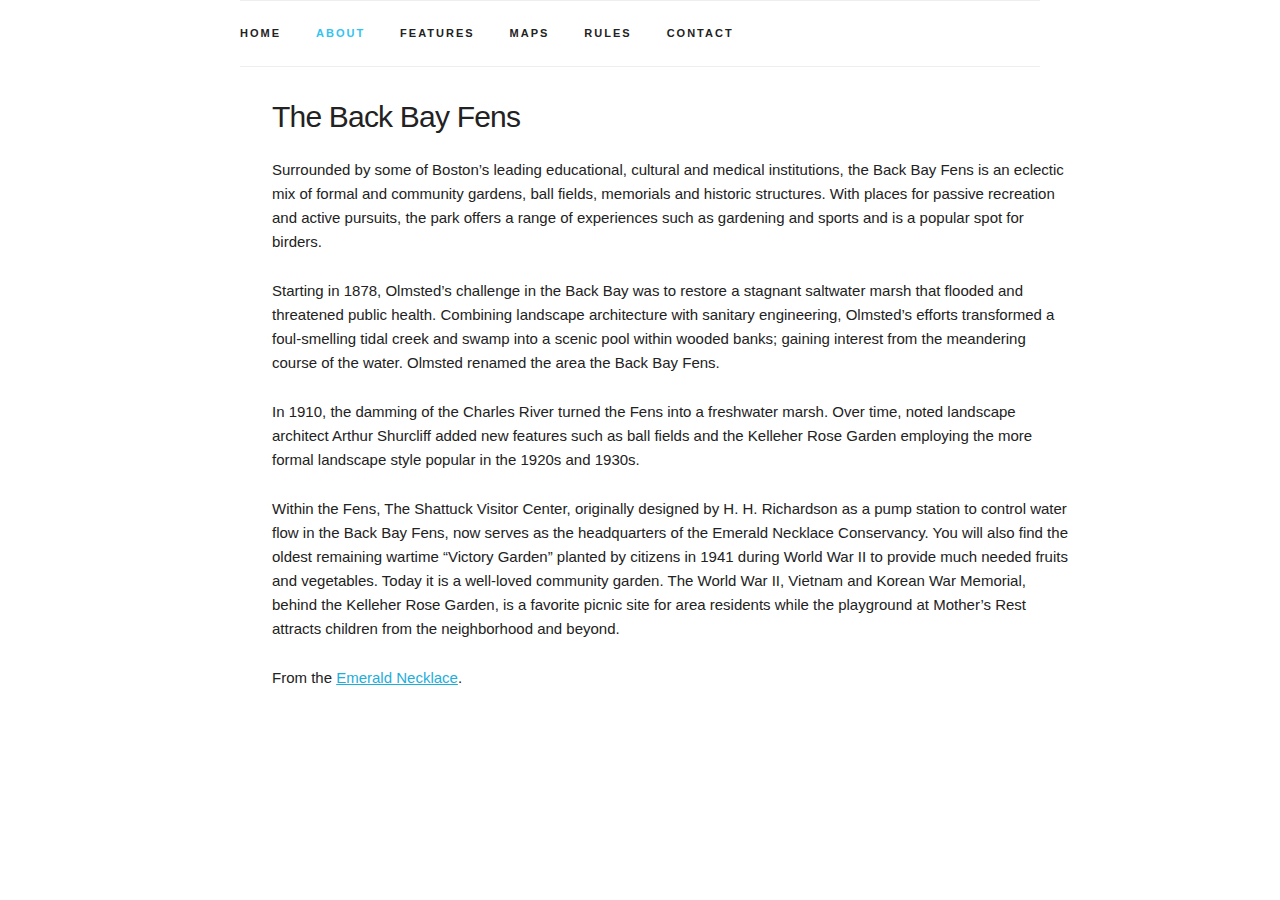
==== about.html @ 6f0f012e "Initial Commit" ====
<!DOCTYPE html>
<html lang="en">
<head>
  <meta charset="utf-8">
  <title>About</title>
  <meta name="description" content="">
  <meta name="author" content="">
  <!-- Mobile Specific Metas
  –––––––––––––––––––––––––––––––––––––––––––––––––– -->
  <meta name="viewport" content="width=device-width, initial-scale=1">
  <!-- FONT
  –––––––––––––––––––––––––––––––––––––––––––––––––– -->
  <link href="https://www.google.com/fonts#UsePlace:use/Collection:Raleway:400,300,600" rel="stylesheet" type="text/css">
  <!-- CSS
  –––––––––––––––––––––––––––––––––––––––––––––––––– -->
  <link rel="stylesheet" href="css/normalize.css"> 	
  <link rel="stylesheet" href="css/skeleton.css">
  <link rel="stylesheet" href="css/styles.css">
  <!-- JavaScript
  –––––––––––––––––––––––––––––––––––––––––––––––––– -->
  <script src="https://ajax.googleapis.com/ajax/libs/jquery/1.12.2/jquery.min.js"></script>
  <script src="scripts/script.js"></script>
  <!-- Favicon
  –––––––––––––––––––––––––––––––––––––––––––––––––– -->
  <link rel="icon" type="image/png" href="images/favicon.png">
</head>
<div id="part2" class="this_should_be_the_body">
<body>

  <!-- Primary Page Layout
  –––––––––––––––––––––––––––––––––––––––––––––––––– -->
  <div class="container">
    <div class="row">
    <div class="navbar-spacer"></div>
    <nav class="navbar">
      <div class="container">
        	<ul class="navbar-list">
            <li id="navpart1" class="navbar-item"><a class="navbar-link" href="index.html">Home</a></li>
		        <li id="navpart2" class="navbar-item"><a class="navbar-link" href="about.html">About</a></li>
		        <li id="navpart3" class="navbar-item"><a class="navbar-link" href="features.html">Features</a></li>
		        <li id="navpart4" class="navbar-item"><a class="navbar-link" href="maps.html">Maps</a></li>
		        <li id="navpart5" class="navbar-item"><a class="navbar-link" href="rules.html">Rules</a></li>
		        <li id="navpart6" class="navbar-item"><a class="navbar-link" href="contact.html">Contact</a></li>
		 	</ul>
      	</div>
    </nav>
      <div class="column">
        <section>
        <h4>The Back Bay Fens</h4>
          <p>Surrounded by some of Boston’s leading educational, cultural and medical institutions, the Back Bay Fens is an eclectic mix of formal and community gardens, ball fields, memorials and historic structures. With places for passive recreation and active pursuits, the park offers a range of experiences such as gardening and sports and is a popular spot for birders.</p>
          <p>Starting in 1878, Olmsted’s challenge in the Back Bay was to restore a stagnant saltwater marsh that flooded and threatened public health. Combining landscape architecture with sanitary engineering, Olmsted’s efforts transformed a foul-smelling tidal creek and swamp into a scenic pool within wooded banks; gaining interest from the meandering course of the water. Olmsted renamed the area the Back Bay Fens.</p>
          <p>In 1910, the damming of the Charles River turned the Fens into a freshwater marsh. Over time, noted landscape architect Arthur Shurcliff added new features such as ball fields and the Kelleher Rose Garden employing the more formal landscape style popular in the 1920s and 1930s.</p>
          <p>Within the Fens, The Shattuck Visitor Center, originally designed by H. H. Richardson as a pump station to control water flow in the Back Bay Fens, now serves as the headquarters of the Emerald Necklace Conservancy. You will also find the oldest remaining wartime “Victory Garden” planted by citizens in 1941 during World War II to provide much needed fruits and vegetables. Today it is a well-loved community garden. The World War II, Vietnam and Korean War Memorial, behind the Kelleher Rose Garden, is a favorite picnic site for area residents while the playground at Mother’s Rest attracts children from the neighborhood and beyond.</p>
          <p>From the <a href="http://www.emeraldnecklace.org/park-overview/back-bay-fens/">Emerald Necklace</a>.</p>
          </section>
      </div>
    </div>
  </div>

<!-- End Document
  –––––––––––––––––––––––––––––––––––––––––––––––––– -->
</body>
</div>
</html>
---- css/skeleton.css ----
/*
* Skeleton V2.0.4
* Copyright 2014, Dave Gamache
* www.getskeleton.com
* Free to use under the MIT license.
* http://www.opensource.org/licenses/mit-license.php
* 12/29/2014
*/


/* Table of contents
––––––––––––––––––––––––––––––––––––––––––––––––––
- Grid
- Base Styles
- Typography
- Links
- Buttons
- Forms
- Lists
- Code
- Tables
- Spacing
- Utilities
- Clearing
- Media Queries
*/


/* Grid
–––––––––––––––––––––––––––––––––––––––––––––––––– */
.container {
  position: relative;
  width: 100%;
  max-width: 960px;
  margin: 0 auto;
  padding: 0 20px;
  box-sizing: border-box; }
.column,
.columns {
  width: 100%;
  float: left;
  box-sizing: border-box; }

/* For devices larger than 400px */
@media (min-width: 400px) {
  .container {
    width: 85%;
    padding: 0; }
}

/* For devices larger than 550px */
@media (min-width: 550px) {
  .container {
    width: 80%; }
  .column,
  .columns {
    margin-left: 4%; }
  .column:first-child,
  .columns:first-child {
    margin-left: 0; }

  .one.column,
  .one.columns                    { width: 4.66666666667%; }
  .two.columns                    { width: 13.3333333333%; }
  .three.columns                  { width: 22%;            }
  .four.columns                   { width: 30.6666666667%; }
  .five.columns                   { width: 39.3333333333%; }
  .six.columns                    { width: 48%;            }
  .seven.columns                  { width: 56.6666666667%; }
  .eight.columns                  { width: 65.3333333333%; }
  .nine.columns                   { width: 74.0%;          }
  .ten.columns                    { width: 82.6666666667%; }
  .eleven.columns                 { width: 91.3333333333%; }
  .twelve.columns                 { width: 100%; margin-left: 0; }

  .one-third.column               { width: 30.6666666667%; }
  .two-thirds.column              { width: 65.3333333333%; }

  .one-half.column                { width: 48%; }

  /* Offsets */
  .offset-by-one.column,
  .offset-by-one.columns          { margin-left: 8.66666666667%; }
  .offset-by-two.column,
  .offset-by-two.columns          { margin-left: 17.3333333333%; }
  .offset-by-three.column,
  .offset-by-three.columns        { margin-left: 26%;            }
  .offset-by-four.column,
  .offset-by-four.columns         { margin-left: 34.6666666667%; }
  .offset-by-five.column,
  .offset-by-five.columns         { margin-left: 43.3333333333%; }
  .offset-by-six.column,
  .offset-by-six.columns          { margin-left: 52%;            }
  .offset-by-seven.column,
  .offset-by-seven.columns        { margin-left: 60.6666666667%; }
  .offset-by-eight.column,
  .offset-by-eight.columns        { margin-left: 69.3333333333%; }
  .offset-by-nine.column,
  .offset-by-nine.columns         { margin-left: 78.0%;          }
  .offset-by-ten.column,
  .offset-by-ten.columns          { margin-left: 86.6666666667%; }
  .offset-by-eleven.column,
  .offset-by-eleven.columns       { margin-left: 95.3333333333%; }

  .offset-by-one-third.column,
  .offset-by-one-third.columns    { margin-left: 34.6666666667%; }
  .offset-by-two-thirds.column,
  .offset-by-two-thirds.columns   { margin-left: 69.3333333333%; }

  .offset-by-one-half.column,
  .offset-by-one-half.columns     { margin-left: 52%; }

}


/* Base Styles
–––––––––––––––––––––––––––––––––––––––––––––––––– */
/* NOTE
html is set to 62.5% so that all the REM measurements throughout Skeleton
are based on 10px sizing. So basically 1.5rem = 15px :) */
html {
  font-size: 62.5%; }
body {
  font-size: 1.5em; /* currently ems cause chrome bug misinterpreting rems on body element */
  line-height: 1.6;
  font-weight: 400;
  font-family: "Raleway", "HelveticaNeue", "Helvetica Neue", Helvetica, Arial, sans-serif;
  color: #222; }


/* Typography
–––––––––––––––––––––––––––––––––––––––––––––––––– */
h1, h2, h3, h4, h5, h6 {
  margin-top: 0;
  margin-bottom: 2rem;
  font-weight: 300; }
h1 { font-size: 4.0rem; line-height: 1.2;  letter-spacing: -.1rem;}
h2 { font-size: 3.6rem; line-height: 1.25; letter-spacing: -.1rem; }
h3 { font-size: 3.0rem; line-height: 1.3;  letter-spacing: -.1rem; }
h4 { font-size: 2.4rem; line-height: 1.35; letter-spacing: -.08rem; }
h5 { font-size: 1.8rem; line-height: 1.5;  letter-spacing: -.05rem; }
h6 { font-size: 1.5rem; line-height: 1.6;  letter-spacing: 0; }

/* Larger than phablet */
@media (min-width: 550px) {
  h1 { font-size: 5.0rem; }
  h2 { font-size: 4.2rem; }
  h3 { font-size: 3.6rem; }
  h4 { font-size: 3.0rem; }
  h5 { font-size: 2.4rem; }
  h6 { font-size: 1.5rem; }
}

p {
  margin-top: 0; }


/* Links
–––––––––––––––––––––––––––––––––––––––––––––––––– */
a {
  color: #1EAEDB; }
a:hover {
  color: #0FA0CE; }


/* Buttons
–––––––––––––––––––––––––––––––––––––––––––––––––– */
.button,
button,
input[type="submit"],
input[type="reset"],
input[type="button"] {
  display: inline-block;
  height: 38px;
  padding: 0 30px;
  color: #555;
  text-align: center;
  font-size: 11px;
  font-weight: 600;
  line-height: 38px;
  letter-spacing: .1rem;
  text-transform: uppercase;
  text-decoration: none;
  white-space: nowrap;
  background-color: transparent;
  border-radius: 4px;
  border: 1px solid #bbb;
  cursor: pointer;
  box-sizing: border-box; }
.button:hover,
button:hover,
input[type="submit"]:hover,
input[type="reset"]:hover,
input[type="button"]:hover,
.button:focus,
button:focus,
input[type="submit"]:focus,
input[type="reset"]:focus,
input[type="button"]:focus {
  color: #333;
  border-color: #888;
  outline: 0; }
.button.button-primary,
button.button-primary,
input[type="submit"].button-primary,
input[type="reset"].button-primary,
input[type="button"].button-primary {
  color: #FFF;
  background-color: #33C3F0;
  border-color: #33C3F0; }
.button.button-primary:hover,
button.button-primary:hover,
input[type="submit"].button-primary:hover,
input[type="reset"].button-primary:hover,
input[type="button"].button-primary:hover,
.button.button-primary:focus,
button.button-primary:focus,
input[type="submit"].button-primary:focus,
input[type="reset"].button-primary:focus,
input[type="button"].button-primary:focus {
  color: #FFF;
  background-color: #1EAEDB;
  border-color: #1EAEDB; }


/* Forms
–––––––––––––––––––––––––––––––––––––––––––––––––– */
input[type="email"],
input[type="number"],
input[type="search"],
input[type="text"],
input[type="tel"],
input[type="url"],
input[type="password"],
textarea,
select {
  height: 38px;
  padding: 6px 10px; /* The 6px vertically centers text on FF, ignored by Webkit */
  background-color: #fff;
  border: 1px solid #D1D1D1;
  border-radius: 4px;
  box-shadow: none;
  box-sizing: border-box; }
/* Removes awkward default styles on some inputs for iOS */
input[type="email"],
input[type="number"],
input[type="search"],
input[type="text"],
input[type="tel"],
input[type="url"],
input[type="password"],
textarea {
  -webkit-appearance: none;
     -moz-appearance: none;
          appearance: none; }
textarea {
  min-height: 65px;
  padding-top: 6px;
  padding-bottom: 6px; }
input[type="email"]:focus,
input[type="number"]:focus,
input[type="search"]:focus,
input[type="text"]:focus,
input[type="tel"]:focus,
input[type="url"]:focus,
input[type="password"]:focus,
textarea:focus,
select:focus {
  border: 1px solid #33C3F0;
  outline: 0; }
label,
legend {
  display: block;
  margin-bottom: .5rem;
  font-weight: 600; }
fieldset {
  padding: 0;
  border-width: 0; }
input[type="checkbox"],
input[type="radio"] {
  display: inline; }
label > .label-body {
  display: inline-block;
  margin-left: .5rem;
  font-weight: normal; }


/* Lists
–––––––––––––––––––––––––––––––––––––––––––––––––– */
ul {
  list-style: circle inside; }
ol {
  list-style: decimal inside; }
ol, ul {
  padding-left: 0;
  margin-top: 0; }
ul ul,
ul ol,
ol ol,
ol ul {
  margin: 1.5rem 0 1.5rem 3rem;
  font-size: 90%; }
li {
  margin-bottom: 1rem; }


/* Code
–––––––––––––––––––––––––––––––––––––––––––––––––– */
code {
  padding: .2rem .5rem;
  margin: 0 .2rem;
  font-size: 90%;
  white-space: nowrap;
  background: #F1F1F1;
  border: 1px solid #E1E1E1;
  border-radius: 4px; }
pre > code {
  display: block;
  padding: 1rem 1.5rem;
  white-space: pre; }


/* Tables
–––––––––––––––––––––––––––––––––––––––––––––––––– */
th,
td {
  padding: 12px 15px;
  text-align: left;
  border-bottom: 1px solid #E1E1E1; }
th:first-child,
td:first-child {
  padding-left: 0; }
th:last-child,
td:last-child {
  padding-right: 0; }


/* Spacing
–––––––––––––––––––––––––––––––––––––––––––––––––– */
button,
.button {
  margin-bottom: 1rem; }
input,
textarea,
select,
fieldset {
  margin-bottom: 1.5rem; }
pre,
blockquote,
dl,
figure,
table,
p,
ul,
ol,
form {
  margin-bottom: 2.5rem; }


/* Utilities
–––––––––––––––––––––––––––––––––––––––––––––––––– */
.u-full-width {
  width: 100%;
  box-sizing: border-box; }
.u-max-full-width {
  max-width: 100%;
  box-sizing: border-box; }
.u-pull-right {
  float: right; }
.u-pull-left {
  float: left; }


/* Misc
–––––––––––––––––––––––––––––––––––––––––––––––––– */
hr {
  margin-top: 3rem;
  margin-bottom: 3.5rem;
  border-width: 0;
  border-top: 1px solid #E1E1E1; }


/* Clearing
–––––––––––––––––––––––––––––––––––––––––––––––––– */

/* Self Clearing Goodness */
.container:after,
.row:after,
.u-cf {
  content: "";
  display: table;
  clear: both; }


/* Media Queries
–––––––––––––––––––––––––––––––––––––––––––––––––– */
/*
Note: The best way to structure the use of media queries is to create the queries
near the relevant code. For example, if you wanted to change the styles for buttons
on small devices, paste the mobile query code up in the buttons section and style it
there.
*/


/* Larger than mobile */
@media (min-width: 400px) {}

/* Larger than phablet (also point when grid becomes active) */
@media (min-width: 550px) {}

/* Larger than tablet */
@media (min-width: 750px) {}

/* Larger than desktop */
@media (min-width: 1000px) {}

/* Larger than Desktop HD */
@media (min-width: 1200px) {}
---- css/styles.css ----
nav ul li#iamhere a,
nav ul li#iamhere a:link,
nav ul li#iamhere a:visited,
nav ul li#iamhere a:hover { color: #33C3F0;}

html,body,#map-canvas {
    height: 100%;
    margin: 0px;
    padding: 0px
}

section {
  margin-top: 30px;
}

.container {
  max-width: 800px; }
.header {
  margin-top: 6rem;
  text-align: center; }
.value-prop {
  margin-top: 1rem; }
.value-props {
  margin-top: 4rem;
  margin-bottom: 4rem; }
.docs-header {
  text-transform: uppercase;
  font-size: 1.4rem;
  letter-spacing: .2rem;
  font-weight: 600; }
.docs-section {
  border-top: 1px solid #eee;
  padding: 4rem 0;
  margin-bottom: 0;}
.value-img {
  display: block;
  text-align: center;
  margin: 2.5rem auto 0; }
.example-grid .column,
.example-grid .columns {
  background: #EEE;
  text-align: center;
  border-radius: 4px;
  font-size: 1rem;
  text-transform: uppercase;
  height: 30px;
  line-height: 30px;
  margin-bottom: .75rem;
  font-weight: 600;
  letter-spacing: .1rem; }
.docs-example .row,
.docs-example.row,
.docs-example form {
  margin-bottom: 0; }
.docs-example h1,
.docs-example h2,
.docs-example h3,
.docs-example h4,
.docs-example h5,
.docs-example h6 {
  margin-bottom: 1rem; }
.heading-font-size {
  font-size: 1.2rem;
  color: #999;
  letter-spacing: normal; }
.code-example {
  margin-top: 1.5rem;
  margin-bottom: 0; }
.code-example-body {
  white-space: pre;
  word-wrap: break-word }
.example {
  position: relative; 
  margin-top: 4rem; }
.example-header {
  font-weight: 600;
  margin-top: 1.5rem;
  margin-bottom: .5rem; }
.example-description {
  margin-bottom: 1.5rem; }
.example-screenshot-wrapper {
  display: block;
  position: relative;
  overflow: hidden;
  border-radius: 6px;
  border: 1px solid #eee;
  height: 250px; }
.example-screenshot {
  width: 100%;
  height: auto; }
.example-screenshot.coming-soon {
  width: auto;
  position: absolute;
  background: #eee;
  top: 5px;
  right: 5px;
  bottom: 5px;
  left: 5px; }
.navbar {
  display: none; }

/* Larger than phone */
@media (min-width: 550px) {
  .header {
    margin-top: 18rem; }
  .value-props {
    margin-top: 9rem;
    margin-bottom: 7rem; }
  .value-img {
    margin-bottom: 1rem; }
  .example-grid .column,
  .example-grid .columns {
    margin-bottom: 1.5rem; }
  .docs-section {
    padding: 6rem 0; }
  .example-send-yourself-copy {
    float: right;
    margin-top: 12px; }
  .example-screenshot-wrapper {
    position: absolute;
    width: 48%;
    height: 100%;
    left: 0;
    max-height: none; }
}

/* Larger than tablet */
@media (min-width: 750px) {
  /* Navbar */
  .navbar + .docs-section {
    border-top-width: 0; }
  .navbar,
  .navbar-spacer {
    display: block;
    width: 100%;
    height: 6.5rem;
    background: #fff;
    z-index: 99;
    border-top: 1px solid #eee;
    border-bottom: 1px solid #eee; }
  .navbar-spacer {
    display: none; }
  .navbar > .container {
    width: 100%; }
  .navbar-list {
    list-style: none;
    margin-bottom: 0; }
  .navbar-item {
    position: relative;
    float: left;
    margin-bottom: 0; }
  .navbar-link {
    text-transform: uppercase;
    font-size: 11px;
    font-weight: 600;
    letter-spacing: .2rem;
    margin-right: 35px;
    text-decoration: none;
    line-height: 6.5rem;
    color: #222; }
  .navbar-link.active {
    color: #33C3F0; }
  .has-docked-nav .navbar {
    position: fixed;
    top: 0;
    left: 0; }
  .has-docked-nav .navbar-spacer {
    display: block; }
  /* Re-overiding the width 100% declaration to match size of % based container */
  .has-docked-nav .navbar > .container {
    width: 80%; }

  /* Popover */
  .popover.open {
    display: block;
  }
  .popover {
    display: none;
    position: absolute;
    top: 0;
    left: 0;
    background: #fff;
    border: 1px solid #eee;
    border-radius: 4px;
    top: 92%;
    left: -50%;
    -webkit-filter: drop-shadow(0 0 6px rgba(0,0,0,.1));
       -moz-filter: drop-shadow(0 0 6px rgba(0,0,0,.1));
            filter: drop-shadow(0 0 6px rgba(0,0,0,.1)); }
  .popover-item:first-child .popover-link:after, 
  .popover-item:first-child .popover-link:before {
    bottom: 100%;
    left: 50%;
    border: solid transparent;
    content: " ";
    height: 0;
    width: 0;
    position: absolute;
    pointer-events: none; }
  .popover-item:first-child .popover-link:after {
    border-color: rgba(255, 255, 255, 0);
    border-bottom-color: #fff;
    border-width: 10px;
    margin-left: -10px; }
  .popover-item:first-child .popover-link:before {
    border-color: rgba(238, 238, 238, 0);
    border-bottom-color: #eee;
    border-width: 11px;
    margin-left: -11px; }
  .popover-list {
    padding: 0;
    margin: 0;
    list-style: none; }
  .popover-item {
    padding: 0;
    margin: 0; }
  .popover-link {
    position: relative;
    color: #222;
    display: block;
    padding: 8px 20px;
    border-bottom: 1px solid #eee;
    text-decoration: none;
    text-transform: uppercase;
    font-size: 1.0rem;
    font-weight: 600;
    text-align: center;
    letter-spacing: .1rem; }
  .popover-item:first-child .popover-link {
    border-radius: 4px 4px 0 0; }
  .popover-item:last-child .popover-link {
    border-radius: 0 0 4px 4px;
    border-bottom-width: 0; }
  .popover-link:hover {
    color: #fff;
    background: #33C3F0; }
  .popover-link:hover,
  .popover-item:first-child .popover-link:hover:after {
    border-bottom-color: #33C3F0; }
}
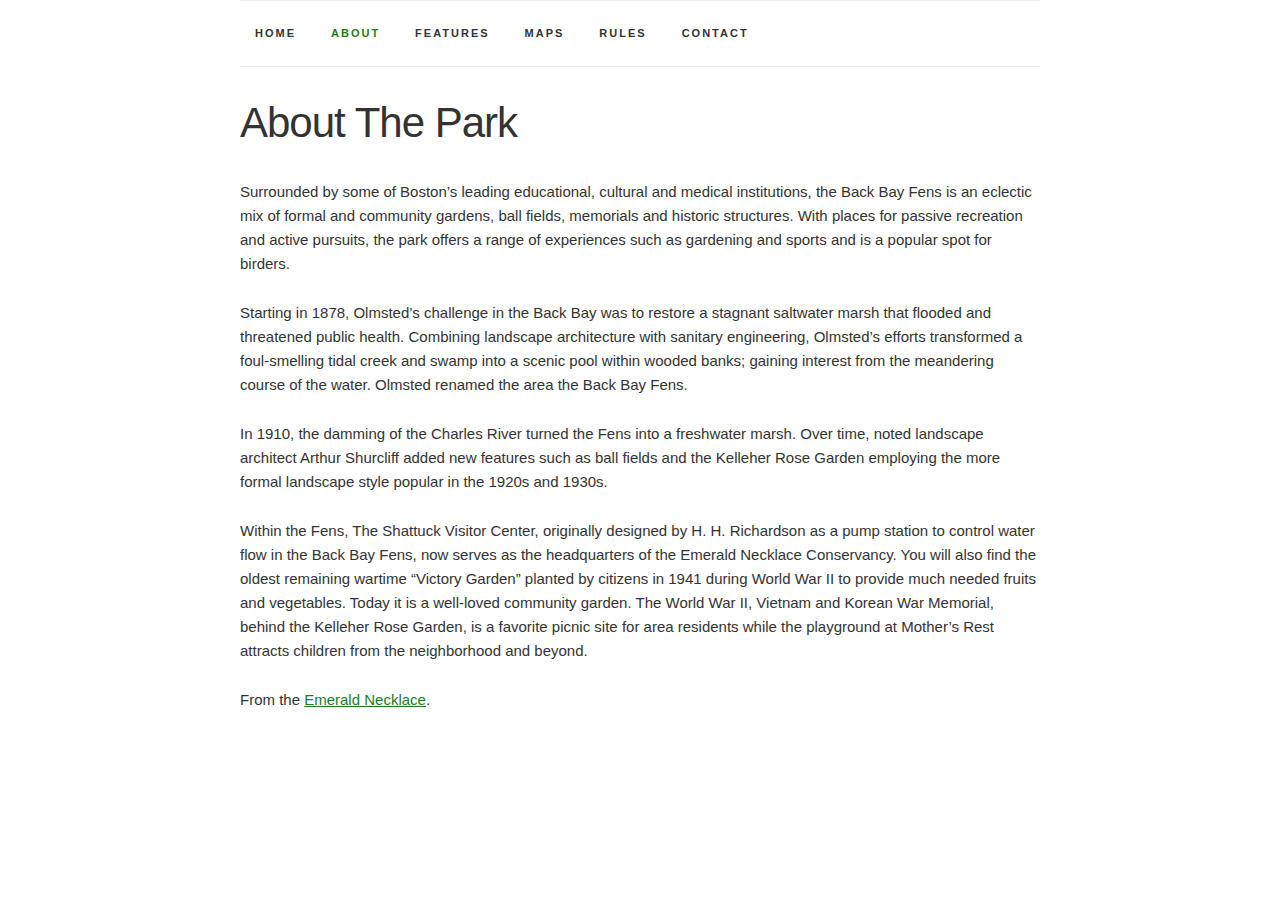
==== commit eaea34a0: "Added lots and lots of stuff, images, css etx" ====
--- a/about.html
+++ b/about.html
@@ -1,64 +1,62 @@
 <!DOCTYPE html>
 <html lang="en">
-<head>
-  <meta charset="utf-8">
-  <title>About</title>
-  <meta name="description" content="">
-  <meta name="author" content="">
-  <!-- Mobile Specific Metas
-  –––––––––––––––––––––––––––––––––––––––––––––––––– -->
-  <meta name="viewport" content="width=device-width, initial-scale=1">
-  <!-- FONT
-  –––––––––––––––––––––––––––––––––––––––––––––––––– -->
-  <link href="https://www.google.com/fonts#UsePlace:use/Collection:Raleway:400,300,600" rel="stylesheet" type="text/css">
-  <!-- CSS
-  –––––––––––––––––––––––––––––––––––––––––––––––––– -->
-  <link rel="stylesheet" href="css/normalize.css"> 	
-  <link rel="stylesheet" href="css/skeleton.css">
-  <link rel="stylesheet" href="css/styles.css">
-  <!-- JavaScript
-  –––––––––––––––––––––––––––––––––––––––––––––––––– -->
-  <script src="https://ajax.googleapis.com/ajax/libs/jquery/1.12.2/jquery.min.js"></script>
-  <script src="scripts/script.js"></script>
-  <!-- Favicon
-  –––––––––––––––––––––––––––––––––––––––––––––––––– -->
-  <link rel="icon" type="image/png" href="images/favicon.png">
-</head>
-<div id="part2" class="this_should_be_the_body">
-<body>
-
-  <!-- Primary Page Layout
-  –––––––––––––––––––––––––––––––––––––––––––––––––– -->
-  <div class="container">
-    <div class="row">
-    <div class="navbar-spacer"></div>
-    <nav class="navbar">
-      <div class="container">
-        	<ul class="navbar-list">
-            <li id="navpart1" class="navbar-item"><a class="navbar-link" href="index.html">Home</a></li>
-		        <li id="navpart2" class="navbar-item"><a class="navbar-link" href="about.html">About</a></li>
-		        <li id="navpart3" class="navbar-item"><a class="navbar-link" href="features.html">Features</a></li>
-		        <li id="navpart4" class="navbar-item"><a class="navbar-link" href="maps.html">Maps</a></li>
-		        <li id="navpart5" class="navbar-item"><a class="navbar-link" href="rules.html">Rules</a></li>
-		        <li id="navpart6" class="navbar-item"><a class="navbar-link" href="contact.html">Contact</a></li>
-		 	</ul>
-      	</div>
-    </nav>
-      <div class="column">
-        <section>
-        <h4>The Back Bay Fens</h4>
-          <p>Surrounded by some of Boston’s leading educational, cultural and medical institutions, the Back Bay Fens is an eclectic mix of formal and community gardens, ball fields, memorials and historic structures. With places for passive recreation and active pursuits, the park offers a range of experiences such as gardening and sports and is a popular spot for birders.</p>
-          <p>Starting in 1878, Olmsted’s challenge in the Back Bay was to restore a stagnant saltwater marsh that flooded and threatened public health. Combining landscape architecture with sanitary engineering, Olmsted’s efforts transformed a foul-smelling tidal creek and swamp into a scenic pool within wooded banks; gaining interest from the meandering course of the water. Olmsted renamed the area the Back Bay Fens.</p>
-          <p>In 1910, the damming of the Charles River turned the Fens into a freshwater marsh. Over time, noted landscape architect Arthur Shurcliff added new features such as ball fields and the Kelleher Rose Garden employing the more formal landscape style popular in the 1920s and 1930s.</p>
-          <p>Within the Fens, The Shattuck Visitor Center, originally designed by H. H. Richardson as a pump station to control water flow in the Back Bay Fens, now serves as the headquarters of the Emerald Necklace Conservancy. You will also find the oldest remaining wartime “Victory Garden” planted by citizens in 1941 during World War II to provide much needed fruits and vegetables. Today it is a well-loved community garden. The World War II, Vietnam and Korean War Memorial, behind the Kelleher Rose Garden, is a favorite picnic site for area residents while the playground at Mother’s Rest attracts children from the neighborhood and beyond.</p>
-          <p>From the <a href="http://www.emeraldnecklace.org/park-overview/back-bay-fens/">Emerald Necklace</a>.</p>
-          </section>
-      </div>
-    </div>
-  </div>
-
-<!-- End Document
-  –––––––––––––––––––––––––––––––––––––––––––––––––– -->
-</body>
-</div>
-</html>
+   <head>
+      <meta charset="utf-8">
+      <title>About</title>
+      <meta name="description" content="">
+      <meta name="author" content="">
+      <!-- Mobile Specific Metas
+         –––––––––––––––––––––––––––––––––––––––––––––––––– -->
+      <meta name="viewport" content="width=device-width, initial-scale=1">
+      <!-- FONT
+         –––––––––––––––––––––––––––––––––––––––––––––––––– -->
+      <link href="https://www.google.com/fonts#UsePlace:use/Collection:Raleway:400,300,600" rel="stylesheet" type="text/css">
+      <!-- CSS
+         –––––––––––––––––––––––––––––––––––––––––––––––––– -->
+      <link rel="stylesheet" href="css/normalize.css">
+      <link rel="stylesheet" href="css/skeleton.css">
+      <link rel="stylesheet" href="css/styles.css">
+      <!-- JavaScript
+         –––––––––––––––––––––––––––––––––––––––––––––––––– -->
+      <script src="https://ajax.googleapis.com/ajax/libs/jquery/1.12.2/jquery.min.js"></script>
+      <script src="scripts/script.js"></script>
+      <!-- Favicon
+         –––––––––––––––––––––––––––––––––––––––––––––––––– -->
+      <link rel="icon" type="image/png" href="images/favicon.png">
+   </head>
+   <div id="part2" class="body">
+      <body>
+         <!-- Primary Page Layout
+            –––––––––––––––––––––––––––––––––––––––––––––––––– -->
+         <div class="container">
+            <div class="row">
+               <div class="navbar-spacer"></div>
+               <nav class="navbar">
+                  <div class="container">
+                     <ul class="navbar-list">
+                        <li id="navpart1" class="navbar-item"><a class="navbar-link" href="index.html">Home</a></li>
+                        <li id="navpart2" class="navbar-item"><a class="navbar-link" href="about.html">About</a></li>
+                        <li id="navpart3" class="navbar-item"><a class="navbar-link" href="features.html">Features</a></li>
+                        <li id="navpart4" class="navbar-item"><a class="navbar-link" href="maps.html">Maps</a></li>
+                        <li id="navpart5" class="navbar-item"><a class="navbar-link" href="rules.html">Rules</a></li>
+                        <li id="navpart6" class="navbar-item"><a class="navbar-link" href="contact.html">Contact</a></li>
+                     </ul>
+                  </div>
+               </nav>
+               <div class="twelve columns">
+                <header><h2>About The Park</h2></header>
+                  <section>
+                     <p>Surrounded by some of Boston’s leading educational, cultural and medical institutions, the Back Bay Fens is an eclectic mix of formal and community gardens, ball fields, memorials and historic structures. With places for passive recreation and active pursuits, the park offers a range of experiences such as gardening and sports and is a popular spot for birders.</p>
+                     <p>Starting in 1878, Olmsted’s challenge in the Back Bay was to restore a stagnant saltwater marsh that flooded and threatened public health. Combining landscape architecture with sanitary engineering, Olmsted’s efforts transformed a foul-smelling tidal creek and swamp into a scenic pool within wooded banks; gaining interest from the meandering course of the water. Olmsted renamed the area the Back Bay Fens.</p>
+                     <p>In 1910, the damming of the Charles River turned the Fens into a freshwater marsh. Over time, noted landscape architect Arthur Shurcliff added new features such as ball fields and the Kelleher Rose Garden employing the more formal landscape style popular in the 1920s and 1930s.</p>
+                     <p>Within the Fens, The Shattuck Visitor Center, originally designed by H. H. Richardson as a pump station to control water flow in the Back Bay Fens, now serves as the headquarters of the Emerald Necklace Conservancy. You will also find the oldest remaining wartime “Victory Garden” planted by citizens in 1941 during World War II to provide much needed fruits and vegetables. Today it is a well-loved community garden. The World War II, Vietnam and Korean War Memorial, behind the Kelleher Rose Garden, is a favorite picnic site for area residents while the playground at Mother’s Rest attracts children from the neighborhood and beyond.</p>
+                     <p>From the <a href="http://www.emeraldnecklace.org/park-overview/back-bay-fens/">Emerald Necklace</a>.</p>
+                  </section>
+               </div>
+            </div>
+         </div>
+         <!-- End Document
+            –––––––––––––––––––––––––––––––––––––––––––––––––– -->
+      </body>
+   </div>
+</html>--- a/css/skeleton.css
+++ b/css/skeleton.css
@@ -125,7 +125,7 @@
   line-height: 1.6;
   font-weight: 400;
   font-family: "Raleway", "HelveticaNeue", "Helvetica Neue", Helvetica, Arial, sans-serif;
-  color: #222; }
+  color: #333; }
 
 
 /* Typography
@@ -158,9 +158,9 @@
 /* Links
 –––––––––––––––––––––––––––––––––––––––––––––––––– */
 a {
-  color: #1EAEDB; }
+  color: #1e7b1e; }
 a:hover {
-  color: #0FA0CE; }
+  color: #1e7b1e; }
 
 
 /* Buttons
@@ -219,8 +219,8 @@
 input[type="reset"].button-primary:focus,
 input[type="button"].button-primary:focus {
   color: #FFF;
-  background-color: #1EAEDB;
-  border-color: #1EAEDB; }
+  background-color: #1e7b1e;
+  border-color: #1e7b1e; }
 
 
 /* Forms
--- a/css/styles.css
+++ b/css/styles.css
@@ -1,7 +1,7 @@
 nav ul li#iamhere a,
 nav ul li#iamhere a:link,
 nav ul li#iamhere a:visited,
-nav ul li#iamhere a:hover { color: #33C3F0;}
+nav ul li#iamhere a:hover { color: #1e7b1e;}
 
 html,body,#map-canvas {
     height: 100%;
@@ -9,10 +9,19 @@
     padding: 0px
 }
 
-section {
+section, header {
   margin-top: 30px;
 }
-
+img {
+    display: block;
+    width: 100%;
+    height: auto;
+    vertical-align: bottom;
+  }
+
+.green {
+  color: #1e7b1e;
+}
 .container {
   max-width: 800px; }
 .header {
@@ -148,7 +157,8 @@
   .navbar-item {
     position: relative;
     float: left;
-    margin-bottom: 0; }
+    margin-bottom: 0;
+    font-stretch: ultra-expanded; }
   .navbar-link {
     text-transform: uppercase;
     font-size: 11px;
@@ -157,7 +167,7 @@
     margin-right: 35px;
     text-decoration: none;
     line-height: 6.5rem;
-    color: #222; }
+    color: #333; }
   .navbar-link.active {
     color: #33C3F0; }
   .has-docked-nav .navbar {
@@ -216,7 +226,7 @@
     margin: 0; }
   .popover-link {
     position: relative;
-    color: #222;
+    color: #333;
     display: block;
     padding: 8px 20px;
     border-bottom: 1px solid #eee;
@@ -237,4 +247,6 @@
   .popover-link:hover,
   .popover-item:first-child .popover-link:hover:after {
     border-bottom-color: #33C3F0; }
-}+}
+
+body{overflow-x:hidden !important;background:#FFF;}body img{opacity:1 !important}ol{margin-left:2em;margin-bottom:2em}ul{margin-left:1em;margin-bottom:0}ul ul{margin-left:1em}.lead{margin-bottom:2em}#fork-this{position:absolute;z-index:1;right:0;top:5px;width:0px;height:0px;border-style:solid;border-width:0 150px 150px 0;border-color:transparent #4BBD93 transparent transparent}#fork-this a{display:block;position:absolute;z-index:10;width:150px;height:150px;top:0;right:-150px;z-index:10;background:url("fork.png") no-repeat 0 0;background-size:150px 150px}#share{margin-bottom:3rem}#share #fb,#share #twitter{display:inline-block}#share #fb{position:relative;top:-8px}.container:nth-child(even){background:whitesmoke}.container:nth-child(odd){background:#fff}#box-container{margin:0;padding:0}.box{list-style-type:none;float:left;margin-bottom:1rem;margin-left:1%;margin-right:1%;width:48%}.box:nth-child(2n+1){clear:both;margin-left:0}.box:nth-child(2n+0){margin-right:0}.box a{display:block;width:100%;height:auto}.box a img{-webkit-back-visibility:hidden;display:block;width:100%;height:auto;vertical-align:bottom}footer{font-size:1.3rem;font-family:"Helvetica neue", Helvetica, Arial, sans-serif;text-align:center;color:#666;margin:2rem 0}footer a{color:#666}@media screen and (max-width: 799px){header h1{font-size:8rem}hr{margin:2rem 0}#fork-this{display:none}#share #fb{top:-8px}.button{margin-left:0;margin-right:0;width:100%}.button{font-size:1.3rem;padding:1.4rem 2rem}}@media screen and (max-width: 410px){header h1{font-size:5rem}.box{width:100%;margin-left:0;margin-right:0}}
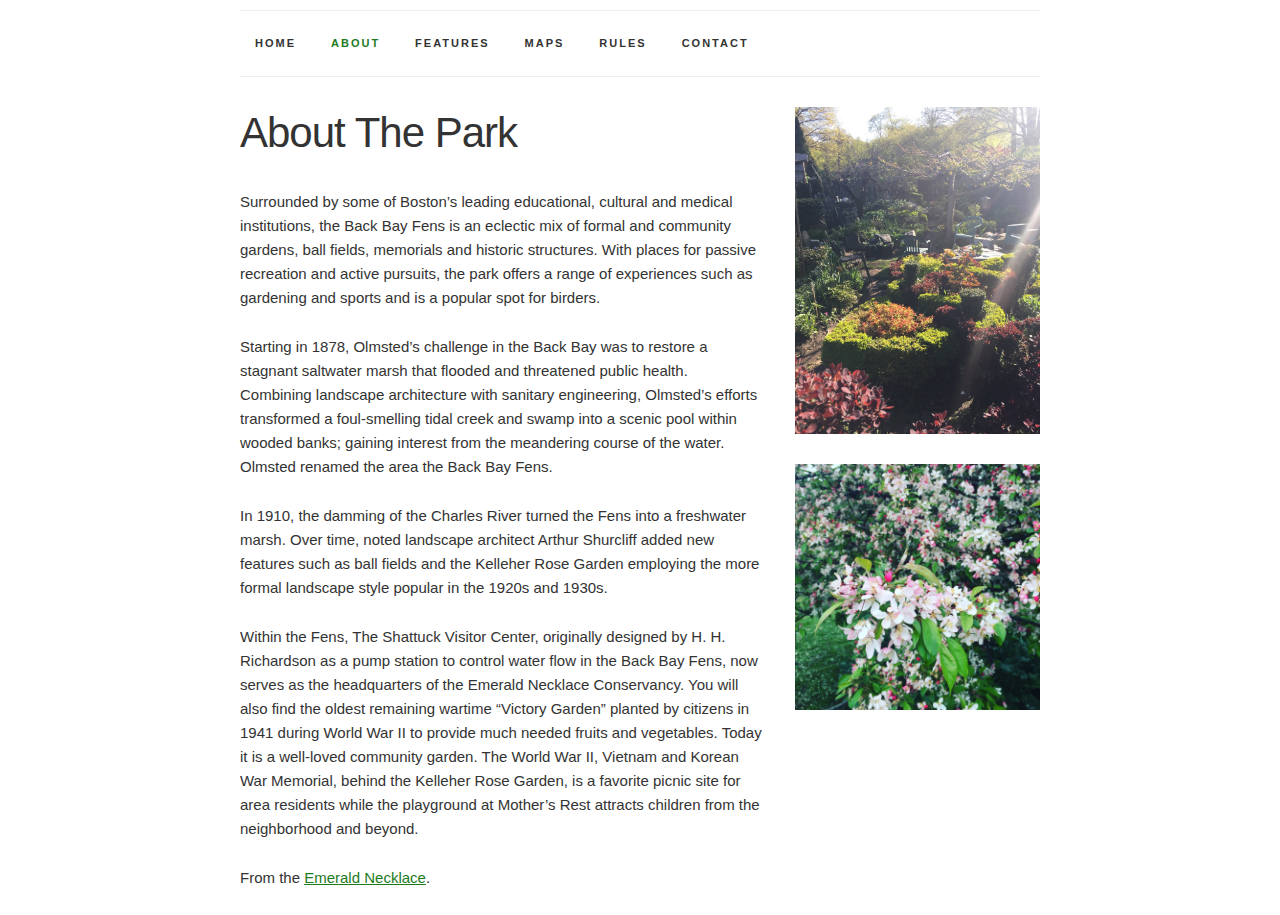
==== commit b9738255: "Formatted and fixed html to pass validation" ====
--- a/about.html
+++ b/about.html
@@ -24,8 +24,8 @@
          –––––––––––––––––––––––––––––––––––––––––––––––––– -->
       <link rel="icon" type="image/png" href="images/favicon.png">
    </head>
-   <div id="part2" class="body">
-      <body>
+   <body>
+      <div id="part2" class="body">
          <!-- Primary Page Layout
             –––––––––––––––––––––––––––––––––––––––––––––––––– -->
          <div class="container">
@@ -43,20 +43,26 @@
                      </ul>
                   </div>
                </nav>
-               <div class="twelve columns">
-                <header><h2>About The Park</h2></header>
-                  <section>
-                     <p>Surrounded by some of Boston’s leading educational, cultural and medical institutions, the Back Bay Fens is an eclectic mix of formal and community gardens, ball fields, memorials and historic structures. With places for passive recreation and active pursuits, the park offers a range of experiences such as gardening and sports and is a popular spot for birders.</p>
-                     <p>Starting in 1878, Olmsted’s challenge in the Back Bay was to restore a stagnant saltwater marsh that flooded and threatened public health. Combining landscape architecture with sanitary engineering, Olmsted’s efforts transformed a foul-smelling tidal creek and swamp into a scenic pool within wooded banks; gaining interest from the meandering course of the water. Olmsted renamed the area the Back Bay Fens.</p>
-                     <p>In 1910, the damming of the Charles River turned the Fens into a freshwater marsh. Over time, noted landscape architect Arthur Shurcliff added new features such as ball fields and the Kelleher Rose Garden employing the more formal landscape style popular in the 1920s and 1930s.</p>
-                     <p>Within the Fens, The Shattuck Visitor Center, originally designed by H. H. Richardson as a pump station to control water flow in the Back Bay Fens, now serves as the headquarters of the Emerald Necklace Conservancy. You will also find the oldest remaining wartime “Victory Garden” planted by citizens in 1941 during World War II to provide much needed fruits and vegetables. Today it is a well-loved community garden. The World War II, Vietnam and Korean War Memorial, behind the Kelleher Rose Garden, is a favorite picnic site for area residents while the playground at Mother’s Rest attracts children from the neighborhood and beyond.</p>
-                     <p>From the <a href="http://www.emeraldnecklace.org/park-overview/back-bay-fens/">Emerald Necklace</a>.</p>
-                  </section>
+            </div>
+            <div class="row">
+               <div class="eight columns">
+                  <header>
+                     <h2>About The Park</h2>
+                  </header>
+                  <p class="padding-top">Surrounded by some of Boston’s leading educational, cultural and medical institutions, the Back Bay Fens is an eclectic mix of formal and community gardens, ball fields, memorials and historic structures. With places for passive recreation and active pursuits, the park offers a range of experiences such as gardening and sports and is a popular spot for birders.</p>
+                  <p>Starting in 1878, Olmsted’s challenge in the Back Bay was to restore a stagnant saltwater marsh that flooded and threatened public health. Combining landscape architecture with sanitary engineering, Olmsted’s efforts transformed a foul-smelling tidal creek and swamp into a scenic pool within wooded banks; gaining interest from the meandering course of the water. Olmsted renamed the area the Back Bay Fens.</p>
+                  <p>In 1910, the damming of the Charles River turned the Fens into a freshwater marsh. Over time, noted landscape architect Arthur Shurcliff added new features such as ball fields and the Kelleher Rose Garden employing the more formal landscape style popular in the 1920s and 1930s.</p>
+                  <p>Within the Fens, The Shattuck Visitor Center, originally designed by H. H. Richardson as a pump station to control water flow in the Back Bay Fens, now serves as the headquarters of the Emerald Necklace Conservancy. You will also find the oldest remaining wartime “Victory Garden” planted by citizens in 1941 during World War II to provide much needed fruits and vegetables. Today it is a well-loved community garden. The World War II, Vietnam and Korean War Memorial, behind the Kelleher Rose Garden, is a favorite picnic site for area residents while the playground at Mother’s Rest attracts children from the neighborhood and beyond.</p>
+                  <p>From the <a href="http://www.emeraldnecklace.org/park-overview/back-bay-fens/">Emerald Necklace</a>.</p>
+               </div>
+               <div class="four columns">
+                  <img src="img/IMG_0008.JPG" alt="Victory Garden" class="padding-top">
+                  <img src="img/IMG_0035.JPG" alt="White Flowers" class="padding-top">
                </div>
             </div>
          </div>
-         <!-- End Document
-            –––––––––––––––––––––––––––––––––––––––––––––––––– -->
-      </body>
-   </div>
+      </div>
+      <!-- End Document
+         –––––––––––––––––––––––––––––––––––––––––––––––––– -->
+   </body>
 </html>--- a/css/styles.css
+++ b/css/styles.css
@@ -18,7 +18,9 @@
     height: auto;
     vertical-align: bottom;
   }
-
+.padding-top {
+  margin-top: 30px;
+}
 .green {
   color: #1e7b1e;
 }
@@ -146,7 +148,8 @@
     background: #fff;
     z-index: 99;
     border-top: 1px solid #eee;
-    border-bottom: 1px solid #eee; }
+    border-bottom: 1px solid #eee;
+    margin-top: 10px; }
   .navbar-spacer {
     display: none; }
   .navbar > .container {
